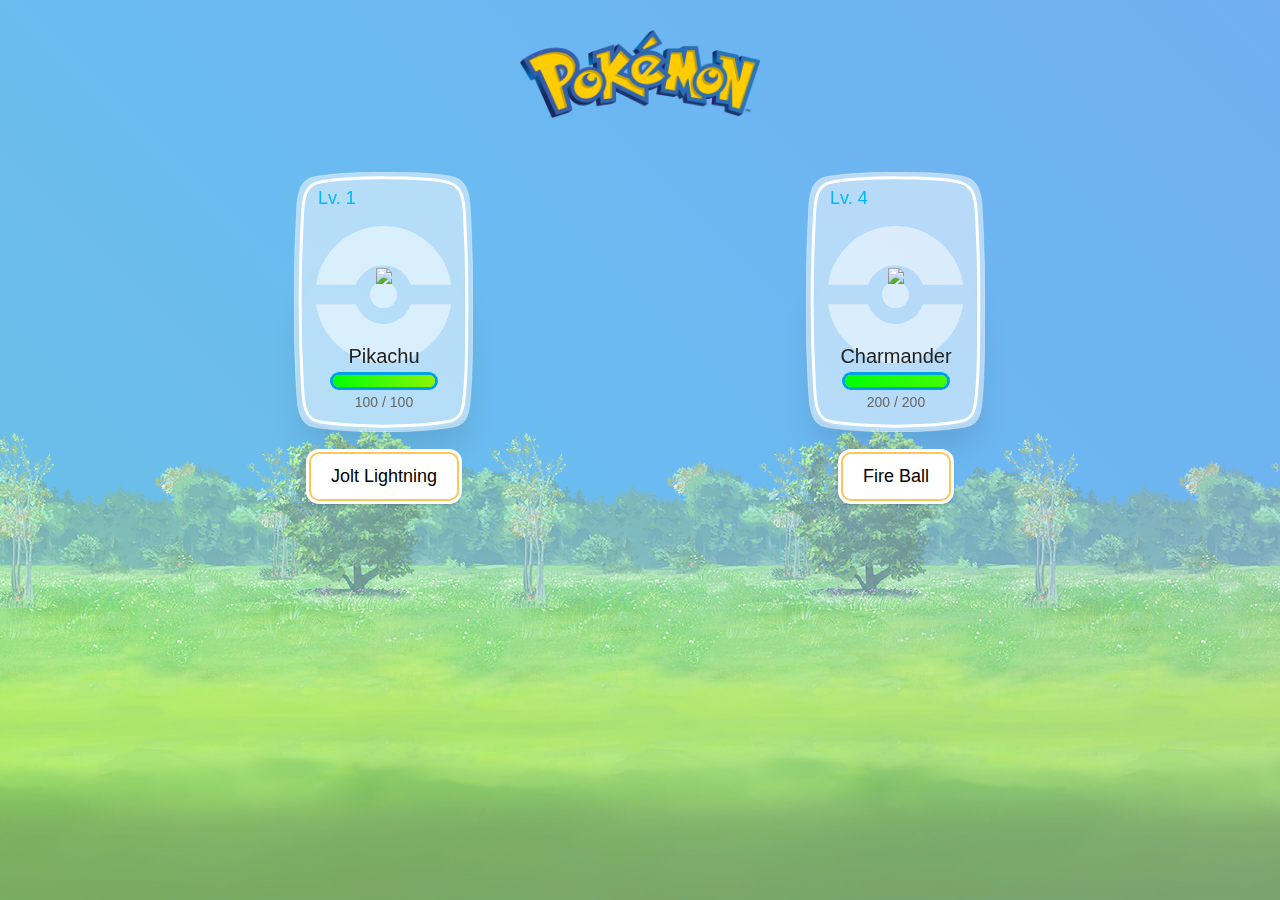
==== pokemon/game.html @ 6efe1a42 "ga" ====
<!doctype html>
<html lang="en">

<head>
    <meta charset="UTF-8">
    <meta name="viewport"
          content="width=device-width, user-scalable=no, initial-scale=1.0, maximum-scale=1.0, minimum-scale=1.0">
    <meta http-equiv="X-UA-Compatible" content="ie=edge">
    <title>Pokemon Fight</title>
    <link rel="stylesheet" href="style.css">
</head>

<body>
<div class="body">
    <header>
        <img class="logo" title="Reset Game" src="./assets/Pokemon_logo.png" alt="Pokemon">
    </header>
    <div class="playground">
        <div>
            <div class="pokemon character">
                <span class="lvl">Lv. 1</span>

                <img src="http://sify4321.000webhostapp.com/pikachu.png" class="sprite">

                <div class="details">
                    <h2 class="name" id="name-character">
                        Pikachu
                    </h2>
                    <div class="hp">
                        <div class="bar">
                            <div class="health" id="progressbar-character" style="width: 100%;"></div>
                        </div>
                        <span class="text" id="health-character">100 / 100</span>
                    </div>
                </div>
            </div>
            <div class="control">
                <button class="button" id="character-btn-kick">
                    Jolt Lightning
                </button>
            </div>
        </div>
        <div id="refery">
            <div class="pokemon character">

                <img src="http://sify4321.000webhostapp.com/pikachu.png" class="sprite">

                <div class="details">
                    <h2 class="name" id="winner_name">
                    </h2>
                </div>
            </div>
            <div class="control">
                <button class="button" id="restart-btn">
                    Restart Game
                </button>
            </div>
        </div>
        <div id="refery1">
            <div class="pokemon character">

                <img src="http://sify4321.000webhostapp.com/charmander.png" class="sprite">

                <div class="details">
                    <h2 class="name" id="winner_name1">
                    </h2>
                </div>
            </div>
            <div class="control">
                <button class="button" id="restart-btn1">
                    Restart Game
                </button>
            </div>
        </div>
       

     

        <div>
            <div class="pokemon enemy">
                <span class="lvl">Lv. 4</span>

                <img src="http://sify4321.000webhostapp.com/charmander.png" class="sprite">

                <div class="details">
                    <h2 class="name" id="name-enemy">
                        Charmander
                    </h2>
                    <div class="hp">
                        <div class="bar">
                            <div class="health" id="progressbar-enemy" style="width: 100%;"></div>
                        </div>
                        <span class="text" id="health-enemy">200 / 200</span>
                    </div>
                </div>
            </div>
            <div class="control">
                <button class="button" id="enemy-btn-kick">
                    Fire Ball
                </button>
            </div>
        </div>
    </div>
</div>
<div class="catch_screen"></div>

<script type="text/javascript" src="game.js"></script>
</body>

</html>
---- pokemon/style.css ----
* {
    box-sizing: border-box;
}

html, body {
    padding: 0;
    margin: 0;
}

body {
    color: black;
    position: relative;
    background: red;
    background: linear-gradient(45deg, #d2ffde, #ceefff, #ded1ff);
    background-size: cover;
    background-repeat: no-repeat;
    padding: 0;
    font-family: "Heebo", sans-serif;
    background: url(./assets/Parkscene_Background.png) center bottom repeat-x, url(./assets/SkyDay.png) center top / cover;
    text-align: center;
    user-select: none;
}

.catch_screen {
    width: 100vw;
    height: 100vh;
    background: linear-gradient(45deg, #d2ffde, #ceefff, #ded1ff);
    position: fixed;
    z-index: 0;
    top: 0;
    bottom: 0;
    left: 0;
    right: 0;
    opacity: .4;
}

.control {
    position: relative;
    margin: 20px;
    display: flex;
    justify-content: center;
    align-items: center;
}

.playground {
    max-width: 1024px;
    display: flex;
    justify-content: space-around;
    margin: 30px auto;
}

.arrow {
    position: absolute;
    left: 0;
    top: 50%;
    width: 36px;
    height: 36px;
    -webkit-animation: boing 0.8s ease infinite;
    animation: boing 0.8s ease infinite;
    -webkit-transform-origin: right center;
    transform-origin: right center;
    pointer-events: none;
}
.arrow svg {
    position: absolute;
    width: 36px;
    left: 0;
    top: 0;
    -webkit-filter: drop-shadow(0px 2px 3px rgba(0, 0, 0, 0.4));
    filter: drop-shadow(0px 2px 3px rgba(0, 0, 0, 0.4));
    -webkit-animation: smoosh 0.7s ease infinite;
    animation: smoosh 0.7s ease infinite;
}

.pokes {
    display: -webkit-box;
    display: flex;
    -webkit-box-flex: wrap;
    flex: wrap;
    width: 100%;
    -webkit-box-pack: center;
    justify-content: center;
    margin-bottom: 30px;
}

.pokemon {
    text-align: center;
    position: relative;
    width: 180px;
    height: 260px;
    min-width: 150px;
    margin: 20px;
    background-image: url(./assets/card.svg);
    background-repeat: no-repeat;
    background-size: contain;
}

.pokemon::before {
    content: "";
    display: block;
    position: absolute;
    opacity: 0.5;
    transition: all 0.5s ease;
    width: 76%;
    height: 53%;
    left: 12%;
    top: 47%;
    transform: translateY(-50%);
    background-image: url(./assets/pockeball.svg);
    background-repeat: no-repeat;
    background-size: contain;
}
.pokemon * {
    vertical-align: middle;
}
.pokemon .card {
    max-width: 100%;
}
.pokemon label {
    position: absolute;
    left: 10px;
    right: 10px;
    top: 10px;
    bottom: 10px;
    z-index: 1;
    cursor: pointer;
}
.pokemon .radio {
    position: absolute;
    opacity: 0;
}
.pokemon .lvl {
    color: #00b8ff;
    position: absolute;
    left: 24px;
    top: 16px;
    font-weight: 400;
    font-size: 18px;
}
.pokemon .sex {
    position: absolute;
    right: 32px;
    top: 18px;
}
.pokemon .sex .icon {
    width: 18px;
}
.pokemon .sex .icon.female {
    -webkit-transform: rotate(-45deg);
    transform: rotate(-45deg);
}
.pokemon .sprite {
    position: absolute;
    top: 40%;
    left: 50%;
    -webkit-transform: translate(-50%, -50%);
    transform: translate(-50%, -50%);
    max-width: 100px;
}
.pokemon .details {
    position: absolute;
    top: 65%;
    left: 0;
    right: 0;
}
.pokemon .details .name {
    font-size: 20px;
    font-weight: 400;
    color: #222;
    margin: 4px 0;
    display: inline-block;
}
.pokemon .details .hp {
    width: 60%;
    margin: auto;
}
.pokemon .details .hp .text {
    color: #666;
    display: inline-block;
    padding-top: 4px;
    font-size: 14px;
}
.pokemon .details .hp .bar {
    border-radius: 50px;
    background: #073fa7;
    border: 3.5px solid #00a3e2;
    height: 18px;
    overflow: hidden;
}
.pokemon .details .hp .bar .health {
    width: 50%;
    height: 100%;
    background: -webkit-gradient(linear, left top, right top, from(lime), to(#8bf500));
    background: linear-gradient(to right, lime, #8bf500);
}
.pokemon .details .hp .bar .health.low {
    background: -webkit-gradient(linear, left top, right top, from(#ffcc00), to(#f1f500));
    background: linear-gradient(to right, #ffcc00, #f1f500);
}
.pokemon .details .hp .bar .health.critical {
    background: -webkit-gradient(linear, left top, right top, from(#d20000), to(#f51700));
    background: linear-gradient(to right, #d20000, #f51700);
}
.pokemon .pokeball {
    position: absolute;
    fill: white;
    opacity: 0.5;
    -webkit-transition: all 0.5s ease;
    transition: all 0.5s ease;
    width: 76%;
    left: 12%;
    top: 47%;
    -webkit-transform: translateY(-50%);
    transform: translateY(-50%);
}
.pokemon .cell {
    -webkit-transition: all 0.2s ease;
    transition: all 0.2s ease;
}
.pokemon .cell .bg {
    stroke: rgba(255, 255, 255, 0.5);
    fill: rgba(255, 255, 255, 0.5);
    -webkit-transition: all 1.15s ease;
    transition: all 1.15s ease;
}
.pokemon .cell .stroke {
    stroke: white;
    stroke-width: 4px;
}
.pokemon:after {
    content: "";
    display: block;
    position: absolute;
    left: 7px;
    right: 7px;
    bottom: 2px;
    height: 180px;
    border-radius: 100% 100% 70% 70% / 70% 70% 20% 20%;
    background: transparent;
    box-shadow: 0 20px 30px rgba(0, 0, 0, 0.1);
    -webkit-transition: all 0.2s ease;
    transition: all 0.2s ease;
    z-index: -2;
}
.pokemon.selected:after {
    box-shadow: 0 20px 30px rgba(0, 0, 0, 0.5);
}
.pokemon.selected .cell {
    -webkit-filter: drop-shadow(0px 2px 6px white);
    filter: drop-shadow(0px 2px 6px white);
    -webkit-transform: scale(1.02);
    transform: scale(1.02);
}
.pokemon.selected .cell .bg {
    fill: rgba(255, 246, 146, 0.9);
    fill: url(#bg-gradient-selected) !important;
}
.pokemon.selected .pokeball {
    opacity: 0.8;
}
.pokemon.selected .sprite {
    -webkit-animation: bounce 0.8s ease infinite;
    animation: bounce 0.8s ease infinite;
}

.button {
    position: relative;
    background: white;
    border: 2px solid #ffc55b;
    border-radius: 10px;
    min-height: 30px;
    vertical-align: middle;
    padding: 12px 20px;
    outline: none !important;
    cursor: pointer;
    font-size: 18px;

}
.button:after {
    content: "";
    position: absolute;
    left: -5px;
    right: -5px;
    top: -5px;
    bottom: -5px;
    background: white;
    border-radius: 13px;
    z-index: -1;
    box-shadow: 0 3px 5px -2px rgba(0, 0, 0, 0.2);
}
.button:hover {
    background: -webkit-gradient(linear, left top, left bottom, from(#ffd78e), to(#ffc55b));
    background: linear-gradient(to bottom, #ffd78e, #ffc55b);
    border-color: white;
}
.button:hover:after {
    background: -webkit-gradient(linear, left top, left bottom, from(#ffd78e), to(#ffc55b));
    background: linear-gradient(to bottom, #ffd78e, #ffc55b);
    box-shadow: 0 0 5px 2px white, 0 0 15px #ffe9c1, 0 3px 5px -2px rgba(0, 0, 0, 0.2);
}

.candy {
    display: block;
    position: absolute;
    top: 52%;
    left: 55%;
    height: 12px;
    width: 12px;
    -webkit-transform: scale(1);
    transform: scale(1);
    margin: 12px;
}
.candy.mighty {
    -webkit-filter: hue-rotate(300deg) saturate(2.2);
    filter: hue-rotate(300deg) saturate(2.2);
}
.candy.smart {
    -webkit-filter: hue-rotate(200deg) saturate(1) brightness(0.65) contrast(3);
    filter: hue-rotate(200deg) saturate(1) brightness(0.65) contrast(3);
}
.candy.tough {
    -webkit-filter: hue-rotate(170deg) saturate(1) brightness(0.65) contrast(3.1);
    filter: hue-rotate(170deg) saturate(1) brightness(0.65) contrast(3.1);
}
.candy.courage {
    -webkit-filter: hue-rotate(40deg) saturate(1) brightness(0.8) contrast(2);
    filter: hue-rotate(40deg) saturate(1) brightness(0.8) contrast(2);
}
.candy.quick {
    -webkit-filter: hue-rotate(140deg) saturate(1) brightness(0.8) contrast(1.8);
    filter: hue-rotate(140deg) saturate(1) brightness(0.8) contrast(1.8);
}
.candy:after {
    content: "";
    display: block;
    height: 1px;
    width: 1px;
    box-shadow: 0px 5px #000000, 0px 6px #000000, 0px 7px #000000, 1px 8px #000000, 3px 9px #000000, 2px 9px #000000, 4px 10px #000000, 5px 10px #000000, 6px 11px #000000, 7px 11px #000000, 8px 11px #000000, 9px 10px #000000, 10px 9px #000000, 10px 8px #000000, 10px 7px #000000, 10px 6px #000000, 10px 5px #000000, 10px 4px #000000, 10px 3px #000000, 9px 2px #000000, 8px 1px #000000, 7px 1px #000000, 6px 1px #000000, 5px 2px #000000, 4px 2px #000000, 3px 3px #000000, 2px 3px #000000, 1px 4px #000000, 8px 2px #ffffff, 7px 2px #ffffff, 6px 3px #ffffff, 7px 3px #ffffff, 8px 3px #ffffff, 9px 3px #ffffff, 8px 4px #ffffff, 6px 2px #fff69c, 5px 3px #fff69c, 4px 3px #fff69c, 4px 4px #fff69c, 2px 4px #fff69c, 3px 5px #fff69c, 6px 4px #fff69c, 9px 5px #fff69c, 9px 7px #fff69c, 6px 8px #fff69c, 3px 4px #fff6e6, 2px 5px #fff6e6, 3px 6px #fff6e6, 7px 4px #fff6e6, 9px 4px #fff6e6, 7px 8px #fff6e6, 8px 8px #ffffff, 8px 10px #dea410, 7px 10px #dea410, 6px 10px #dea410, 9px 9px #dea410, 8px 9px #dea410, 7px 9px #dea410, 6px 9px #dea410, 5px 9px #dea410, 4px 9px #dea410, 4px 8px #dea410, 3px 8px #dea410, 2px 8px #dea410, 2px 7px #dea410, 1px 7px #dea410, 1px 6px #dea410, 1px 5px #eec529, 2px 6px #eec529, 3px 7px #eec529, 5px 8px #eec529, 9px 8px #eec529, 7px 6px #f6de41, 8px 6px #f6de41, 8px 7px #f6de41, 7px 7px #f6de41, 7px 5px #f6de41, 6px 5px #f6de41, 5px 5px #f6de41, 6px 6px #f6de41, 5px 4px #ffe65a, 4px 5px #ffe65a, 8px 5px #ffe65a, 9px 6px #ffe65a, 4px 6px #ffe65a, 5px 6px #ffe65a, 5px 7px #ffe65a, 6px 7px #ffe65a, 4px 7px #fff69c;
}

.heart {
    width: 18px;
    height: 18px;
    display: block;
    position: absolute;
    top: 54%;
    left: 39%;
    -webkit-animation: float 1s ease infinite;
    animation: float 1s ease infinite;
}
.heart:after {
    content: "";
    width: 1px;
    height: 1px;
    display: block;
    box-shadow: 8px 15px #000000, 9px 15px #000000, 10px 14px #000000, 11px 13px #000000, 12px 12px #000000, 13px 11px #000000, 14px 10px #000000, 15px 9px #000000, 15px 8px #000000, 15px 7px #000000, 15px 6px #000000, 14px 4px #000000, 12px 3px #000000, 11px 3px #000000, 9px 5px #000000, 8px 5px #000000, 7px 14px #000000, 6px 13px #000000, 5px 12px #000000, 4px 11px #000000, 3px 10px #000000, 2px 9px #000000, 2px 8px #000000, 2px 7px #000000, 2px 6px #000000, 3px 4px #000000, 5px 3px #000000, 6px 3px #000000, 8px 14px #a53367, 9px 14px #a53367, 10px 13px #a53367, 11px 12px #a53367, 12px 11px #a53367, 13px 10px #a53367, 14px 9px #a53367, 14px 5px #a53367, 13px 4px #a53367, 3px 5px #a53367, 4px 4px #a53367, 7px 13px #a53367, 6px 12px #a53367, 5px 11px #a53367, 4px 10px #a53367, 3px 9px #a53367, 3px 6px #a53367, 14px 6px #a53367, 10px 4px #a53367, 7px 4px #a53367, 6px 4px #a53367, 11px 4px #a53367, 7px 5px #a53367, 10px 5px #a53367, 8px 6px #a53367, 9px 6px #a53367, 3px 7px #eb86ae, 3px 8px #eb86ae, 5px 4px #eb86ae, 12px 4px #eb86ae, 14px 7px #eb86ae, 14px 8px #eb86ae, 8px 13px #eb86ae, 9px 13px #eb86ae, 7px 12px #eb86ae, 4px 9px #eb86ae, 13px 9px #eb86ae, 12px 10px #eb86ae, 10px 12px #eb86ae, 5px 10px #eb86ae, 4px 5px #eb86ae, 13px 5px #eb86ae, 5px 6px #ffffff, 6px 6px #ffffff, 5px 7px #ffffff, 11px 6px #ffffff, 6px 7px #feccf1, 5px 8px #feccf1, 4px 6px #feccf1, 5px 5px #feccf1, 11px 7px #feccf1, 9px 8px #ffc6f8, 8px 8px #ffc6f8, 8px 9px #ffc6f8, 9px 9px #ffc6f8, 7px 9px #f2d2f9, 6px 8px #f2d2f9, 7px 8px #f2d2f9, 13px 8px #ffa5da, 12px 9px #ffa5da, 11px 10px #ffa5da, 11px 11px #ffa5da, 10px 11px #ffa5da, 9px 12px #ffa5da, 8px 12px #ffa5da, 13px 7px #ffa5da, 13px 6px #ffa5da, 12px 5px #ffa5da, 4px 7px #ffa5da, 4px 8px #ffa5da, 5px 9px #ffa5da, 6px 10px #ffa5da, 6px 11px #ffa5da, 7px 11px #ffa5da, 12px 7px #ffd2f2, 12px 8px #ffd2f2, 11px 9px #ffd2f2, 10px 10px #ffd2f2, 9px 11px #ffd2f2, 8px 11px #ffd2f2, 6px 9px #ffd2f2, 7px 10px #ffd2f2, 8px 10px #ffd2f2, 9px 10px #ffd2f2, 10px 9px #ffd2f2, 11px 8px #ffd2f2, 10px 8px #ffd2f2, 10px 7px #ffd2f2, 12px 6px #ffc6f8, 7px 7px #ffc6f8, 8px 7px #ff87c2, 9px 7px #ff87c2, 10px 6px #ff87c2, 11px 5px #ff87c2, 7px 6px #ff87c2, 6px 5px #ff87c2, 2px 4px #f2d2f9, 3px 3px #f2d2f9, 5px 2px #f2d2f9, 6px 2px #f2d2f9, 11px 2px #f2d2f9, 12px 2px #f2d2f9, 14px 3px #f2d2f9, 15px 4px #f2d2f9, 2px 10px #eb86ae, 3px 11px #eb86ae, 4px 12px #eb86ae, 5px 13px #eb86ae, 6px 14px #eb86ae, 11px 14px #eb86ae, 12px 13px #eb86ae, 13px 12px #eb86ae, 14px 11px #eb86ae, 15px 10px #eb86ae, 16px 7px #eb86ae, 16px 8px #eb86ae, 15px 5px #eb86ae, 13px 3px #eb86ae, 10px 3px #eb86ae, 9px 4px #eb86ae, 7px 3px #eb86ae, 8px 4px #eb86ae, 4px 3px #eb86ae, 2px 5px #eb86ae, 1px 7px #eb86ae, 1px 8px #eb86ae, 1px 6px #f2d2f9, 1px 9px #f2d2f9, 6px 15px #f2d2f9, 5px 14px #f2d2f9, 4px 13px #f2d2f9, 3px 12px #f2d2f9, 2px 11px #f2d2f9, 4px 2px #f2d2f9, 8px 3px #f2d2f9, 9px 3px #f2d2f9, 13px 2px #f2d2f9, 11px 15px #f2d2f9, 12px 14px #f2d2f9, 13px 13px #f2d2f9, 14px 12px #f2d2f9, 15px 11px #f2d2f9, 16px 9px #f2d2f9, 16px 6px #f2d2f9, 1px 10px #ffc6f8, 16px 10px #ffc6f8, 16px 5px #ffc6f8, 1px 5px #ffc6f8, 7px 2px #ffc6f8, 10px 2px #ffc6f8, 7px 15px #a53367, 10px 15px #a53367, 7px 16px #f2d2f9, 10px 16px #f2d2f9, 8px 16px #ffa5da, 9px 16px #ffa5da;
}

@-webkit-keyframes boing {
    0%,
    100% {
        -webkit-transform: translateY(-50%) translateX(-90%) scaleX(1) scaleY(1);
        transform: translateY(-50%) translateX(-90%) scaleX(1) scaleY(1);
    }
    50% {
        -webkit-transform: translateY(-50%) translateX(-60%) scaleX(0.95) scaleY(1.1);
        transform: translateY(-50%) translateX(-60%) scaleX(0.95) scaleY(1.1);
    }
}

@keyframes boing {
    0%,
    100% {
        -webkit-transform: translateY(-50%) translateX(-90%) scaleX(1) scaleY(1);
        transform: translateY(-50%) translateX(-90%) scaleX(1) scaleY(1);
    }
    50% {
        -webkit-transform: translateY(-50%) translateX(-60%) scaleX(0.95) scaleY(1.1);
        transform: translateY(-50%) translateX(-60%) scaleX(0.95) scaleY(1.1);
    }
}
@-webkit-keyframes bounce {
    0%,
    100% {
        -webkit-transform: translateY(-50%) translateX(-50%) scaleX(1) scaleY(1);
        transform: translateY(-50%) translateX(-50%) scaleX(1) scaleY(1);
    }
    50% {
        -webkit-transform: translateY(-60%) translateX(-50%) scaleX(0.95) scaleY(1.03);
        transform: translateY(-60%) translateX(-50%) scaleX(0.95) scaleY(1.03);
    }
}
@keyframes bounce {
    0%,
    100% {
        -webkit-transform: translateY(-50%) translateX(-50%) scaleX(1) scaleY(1);
        transform: translateY(-50%) translateX(-50%) scaleX(1) scaleY(1);
    }
    50% {
        -webkit-transform: translateY(-60%) translateX(-50%) scaleX(0.95) scaleY(1.03);
        transform: translateY(-60%) translateX(-50%) scaleX(0.95) scaleY(1.03);
    }
}
@-webkit-keyframes float {
    0%,
    100% {
        -webkit-transform: translateY(-50%) translateX(-50%);
        transform: translateY(-50%) translateX(-50%);
    }
    50% {
        -webkit-transform: translateY(-57%) translateX(-50%);
        transform: translateY(-57%) translateX(-50%);
    }
}
@keyframes float {
    0%,
    100% {
        -webkit-transform: translateY(-50%) translateX(-50%);
        transform: translateY(-50%) translateX(-50%);
    }
    50% {
        -webkit-transform: translateY(-57%) translateX(-50%);
        transform: translateY(-57%) translateX(-50%);
    }
}
body,
html {
    min-height: 100%;
    text-align: center;
}

h1 {
    display: inline-block;
    font-size: 60px;
    margin: 10px;
    color: #805cff;
    font-weight: 900;
}

.logo {
    max-width: 240px;
    margin: 30px 20px 0;
}

.body {
    position: relative;
    z-index: 1;
}


.wrap {
    display: flex;
    margin: 0 auto;
    justify-content: center;
}

.row {
    margin-bottom: 12px;
}
.column {
    display: flex;
}
.action {
    display: flex;
    flex-direction: column;
    justify-content: center;
    padding: 0 24px;
}

.action label {
    padding: 6px 0;
}
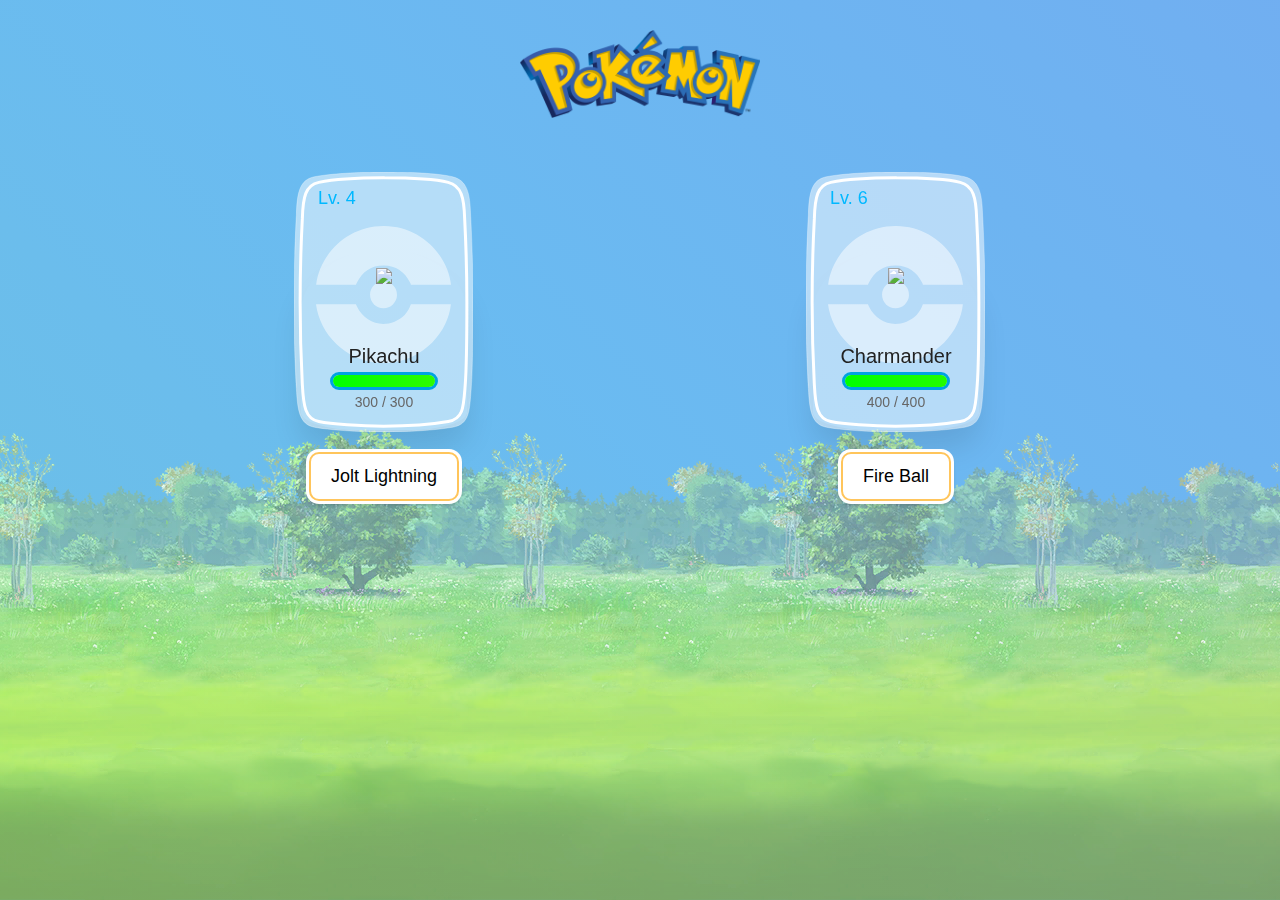
==== commit 2a877869: "v2.0" ====
--- a/pokemon/game.html
+++ b/pokemon/game.html
@@ -18,7 +18,7 @@
     <div class="playground">
         <div>
             <div class="pokemon character">
-                <span class="lvl">Lv. 1</span>
+                <span class="lvl">Lv. 4</span>
 
                 <img src="http://sify4321.000webhostapp.com/pikachu.png" class="sprite">
 
@@ -30,7 +30,7 @@
                         <div class="bar">
                             <div class="health" id="progressbar-character" style="width: 100%;"></div>
                         </div>
-                        <span class="text" id="health-character">100 / 100</span>
+                        <span class="text" id="health-character">300 / 300</span>
                     </div>
                 </div>
             </div>
@@ -78,7 +78,7 @@
 
         <div>
             <div class="pokemon enemy">
-                <span class="lvl">Lv. 4</span>
+                <span class="lvl">Lv. 6</span>
 
                 <img src="http://sify4321.000webhostapp.com/charmander.png" class="sprite">
 
@@ -88,9 +88,9 @@
                     </h2>
                     <div class="hp">
                         <div class="bar">
-                            <div class="health" id="progressbar-enemy" style="width: 100%;"></div>
+                            <div class="health" id="progressbar-enemy" style="width: 300%;"></div>
                         </div>
-                        <span class="text" id="health-enemy">200 / 200</span>
+                        <span class="text" id="health-enemy">400 / 400</span>
                     </div>
                 </div>
             </div>
